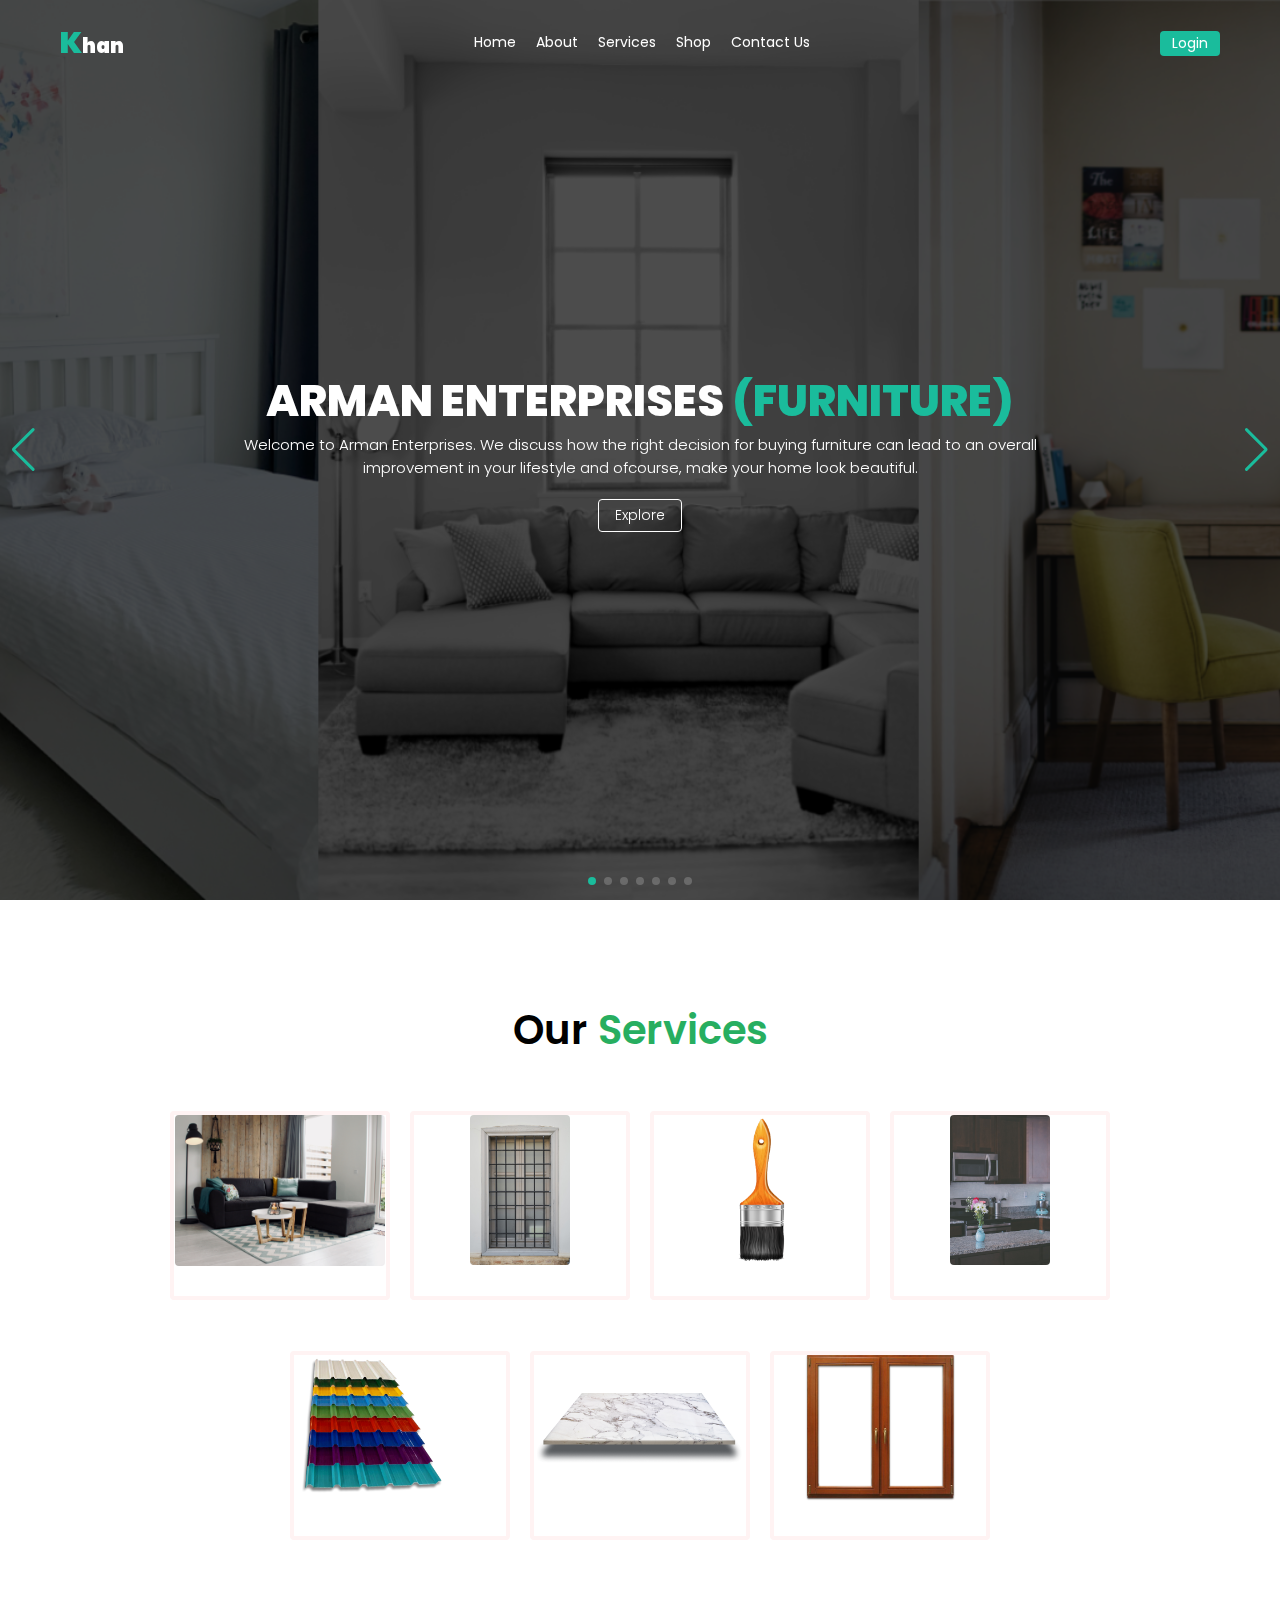
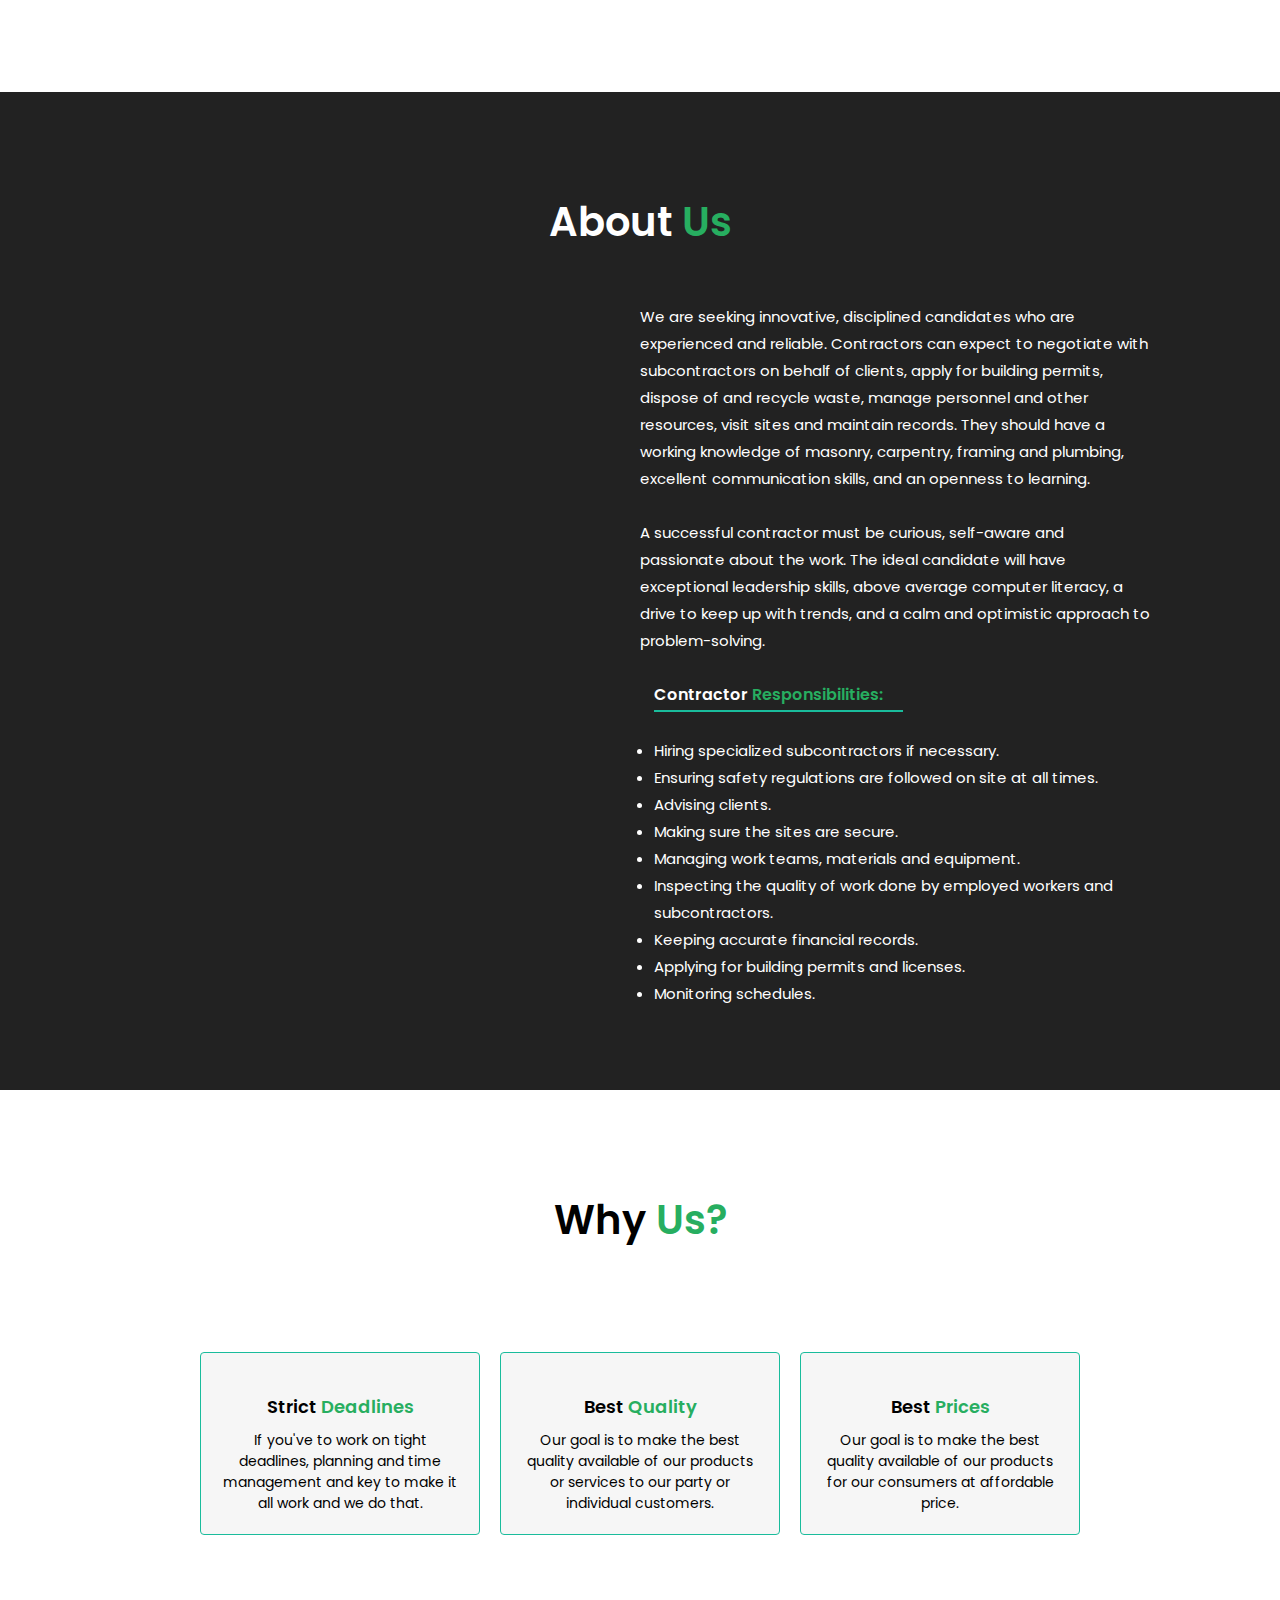
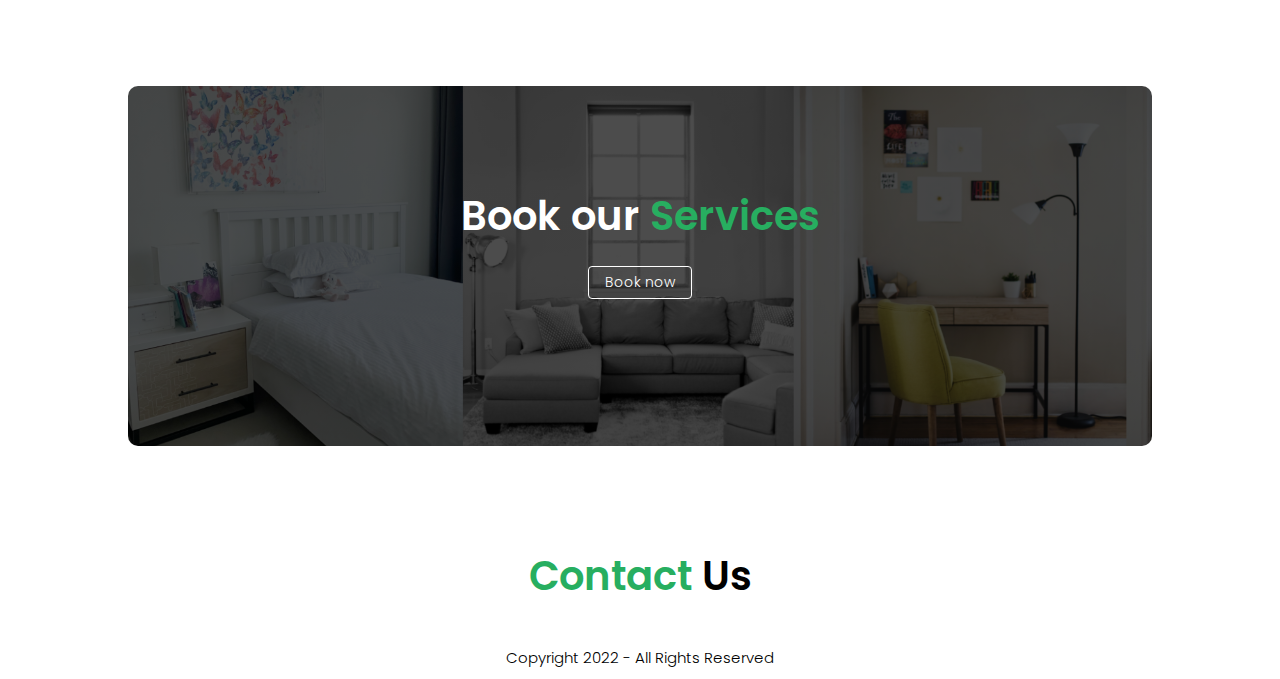
==== index.html @ 98688a34 "All Files committed" ====
<!DOCTYPE html>
<html lang="en">

<head>
    <meta charset="UTF-8">
    <meta http-equiv="X-UA-Compatible" content="IE=edge">
    <meta name="viewport" content="width=device-width, initial-scale=1.0">
    <title>Arman Enterprises</title>
    <script src="https://kit.fontawesome.com/e575e376f5.js" crossorigin="anonymous"></script>
    <link rel="stylesheet" href="css/style.css">
    <link rel="stylesheet" href="css/swiper-bundle.min.css">

</head>

<body>
    <!-- NAVIGATION SECTION -->
    <header class="navigation">
        <nav class="navbar">
            <a href="" class="logo">
                <p class="brand-logo"><span class="big-logo">K</span>han</p>
            </a>
            <ul class="nav-links-group" id="navLinks">
                <i class="fa-solid fa-xmark close" onclick="closeMenu()"></i>
                <li class="nav-list">
                    <a href="" class="nav-links">Home</a>
                </li>
                <li class="nav-list">
                    <a href="" class="nav-links">About</a>
                </li>
                <li class="nav-list">
                    <a href="" class="nav-links">Services</a>
                </li>
                <li class="nav-list">
                    <a href="" class="nav-links">Shop</a>
                </li>
                <li class="nav-list">
                    <a href="" class="nav-links">Contact Us</a>
                </li>
                <a href="" class="log-in">Login</a>
            </ul>
            <a href="" class="log-in" id="small-invisible">Login</a>
            <i class="fa-solid fa-bars menu" onclick="openMenu()"></i>
        </nav>
    </header>

    <!-- BANNER SECTION -->
    <section class="main-banner swiper mySwiper">
        <div class="wrapper swiper-wrapper">
            <div class="slides swiper-slide">
                <img src="img/furniture banner.png" alt="Furniture" class="slides-img">
                <div class="caption">
                    <h2 class="caption-heading">ARMAN ENTERPRISES <span class="main-word">(FURNITURE)</span></h2>
                    <p class="caption-description">Welcome to Arman Enterprises. We discuss how the right decision for
                        buying furniture can lead to an overall <br> improvement in your lifestyle and ofcourse, make
                        your home look beautiful.</p>
                    <a href="" class="hero-btn">Explore</a>
                </div>
            </div>
            <div class="slides swiper-slide">
                <img src="img/grill banner.png" alt="Grill" class="slides-img">
                <div class="caption">
                    <h2 class="caption-heading">ARMAN ENTERPRISES <span class="main-word">(Grill)</span></h2>
                    <p class="caption-description">Windows are the lifelines of every home. We almost have all type of
                        windows design available. To grant more detail <br> on the below button</p>
                    <a href="" class="hero-btn">Explore</a>
                </div>
            </div>
            <div class="slides swiper-slide">
                <img src="img/paint banner.png" alt="Paint" class="slides-img">
                <div class="caption">
                    <h2 class="caption-heading">ARMAN ENTERPRISES <span class="main-word">(Paint)</span></h2>
                    <p class="caption-description">As the seasons change over and we usher in the cooler months, We’re
                        spending a lot of time indoors too, so it’s only <br>natural to want to bring those summer vibes
                        into our homes too.</p>
                    <a href="" class="hero-btn">Explore</a>
                </div>
            </div>
            <div class="slides swiper-slide">
                <img src="img/platform banner.png" alt="Kitchen" class="slides-img">
                <div class="caption">
                    <h2 class="caption-heading">ARMAN ENTERPRISES <span class="main-word">(Kitchen)</span></h2>
                    <p class="caption-description">The design truly stands out as it is characterized by a lack of sharp
                        edges, featuring decorative details that make it <br>perfect for home environments.</p>
                    <a href="" class="hero-btn">Explore</a>
                </div>
            </div>
            <div class="slides swiper-slide">
                <img src="img/roof banner.png" alt="Roof" class="slides-img">
                <div class="caption">
                    <h2 class="caption-heading">ARMAN ENTERPRISES <span class="main-word">(Roof)</span></h2>
                    <p class="caption-description">If you decide on a metal roof for your home, what do you think
                        matters most? Of course, the material, color, style and <br> installation all make a difference
                    </p>
                    <a href="" class="hero-btn">Explore</a>
                </div>
            </div>
            <div class="slides swiper-slide">
                <img src="img/tile project.png" alt="Tiles" class="slides-img">
                <div class="caption">
                    <h2 class="caption-heading">ARMAN ENTERPRISES <span class="main-word">(Tiles)</span></h2>
                    <p class="caption-description">We have one of the most modern and trending tiles that can add a
                        modern and clean touch to one’s space. Its the <br>surface can make your room more elongated and
                        it
                        will ultimately look bigger than it is.</p>
                    <a href="" class="hero-btn">Explore</a>
                </div>
            </div>
            <div class="slides swiper-slide">
                <img src="img/window.jpg" alt="Windows" class="slides-img">
                <div class="caption">
                    <h2 class="caption-heading">ARMAN ENTERPRISES <span class="main-word">(Windows)</span></h2>
                    <p class="caption-description">We have one of the most modern and trending tiles that can add a
                        modern and clean touch to one’s space. Its the <br> surface can make your room more elongated
                        and it
                        will ultimately look bigger than it is.</p>
                    <a href="" class="hero-btn">Explore</a>
                </div>
            </div>
        </div>

        <div class="swiper-button-next banner-btn"></div>
        <div class="swiper-button-prev banner-btn"></div>
        <div class="swiper-pagination"></div>
    </section>


    <!-- SERVICE SECTION -->
    <section class="service sections">
        <h2 class="section-heading">Our <span class="main-word">Services</span></h2>
        <p class="section-description"></p>

        <div class="row">
            <div class="service-col">
                <div class="img-box">
                    <img src="img/single/Furniture.jpg" class="service-img service-img-1" alt="Furniture">
                    <div class="layer">
                        <h3 class="layer-name">Furniture</h3>
                    </div>
                </div>
                <div class="product-name">
                    <h3 class="product-name-mobile">Furniture</h3>
                </div>
            </div>
            <div class="service-col">
                <div class="img-box">
                    <img src="img/single/grill service.jpg" class="service-img service-img-2" alt="Grill">
                    <div class="layer">
                        <h3 class="layer-name">Grill</h3>
                    </div>
                </div>
                <div class="product-name">
                    <h3 class="product-name-mobile">Grill</h3>
                </div>
            </div>
            <div class="service-col">
                <div class="img-box">
                    <img src="img/single/paint.png" class="service-img service-img-3" alt="Paint">
                    <div class="layer">
                        <h3 class="layer-name">Paint</h3>
                    </div>
                </div>
                <div class="product-name">
                    <h3 class="product-name-mobile">Paint</h3>
                </div>
            </div>
            <div class="service-col">
                <div class="img-box">
                    <img src="img/single/kitchen.jpg" class="service-img service-img-4" alt="Kitchen">
                    <div class="layer">
                        <h3 class="layer-name">Kitchen</h3>
                    </div>
                </div>
                <div class="product-name">
                    <h3 class="product-name-mobile">Kitchen</h3>
                </div>
            </div>
            <div class="service-col">
                <div class="img-box">
                    <img src="img/single/roof sevice.png" class="service-img service-img-5" alt="Roof">
                    <div class="layer">
                        <h3 class="layer-name">Roof</h3>
                    </div>
                </div>
                <div class="product-name">
                    <h3 class="product-name-mobile">Roof</h3>
                </div>
            </div>
            <div class="service-col">
                <div class="img-box">
                    <img src="img/single/Tiles service.png" class="service-img service-img-6" alt="Tiles">
                    <div class="layer">
                        <h3 class="layer-name">Tiles</h3>
                    </div>
                </div>
                <div class="product-name">
                    <h3 class="product-name-mobile">Tiles</h3>
                </div>
            </div>
            <div class="service-col">
                <div class="img-box">
                    <img src="img/single/window.png" class="service-img service-img-7" alt="Windows">
                    <div class="layer">
                        <h3 class="layer-name">Windows</h3>
                    </div>
                </div>
                <div class="product-name">
                    <h3 class="product-name-mobile">Windows</h3>
                </div>
            </div>

        </div>
    </section>

    <!-- ABOUT SECTION -->
    <section class="about sections">
        <h2 class="section-heading">About <span class="main-word">Us</span></h2>
        <p class="section-description"></p>

        <div class="row3">
            <div class="about-col">
                <img src="img/single/furniture3.jpg" alt="">

            </div>
            <div class="about-col">
                <p class="about2-description">We are seeking innovative, disciplined candidates who are experienced and
                    reliable. Contractors can expect to negotiate with subcontractors on behalf of clients, apply for
                    building permits, dispose of and recycle waste, manage personnel and other resources, visit sites
                    and maintain records. They should have a working knowledge of masonry, carpentry, framing and
                    plumbing, excellent communication skills, and an openness to learning.<br><br>
                    A successful contractor must be curious, self-aware and passionate about the work. The ideal
                    candidate will have exceptional leadership skills, above average computer literacy, a drive to keep
                    up with trends, and a calm and optimistic approach to problem-solving. <br><br>
                <ul class="about-points">
                    <p class="about-bold">Contractor <span>Responsibilities:</span></p> <br>
                    <li>Hiring specialized subcontractors if necessary. </li>
                    <li>Ensuring safety regulations are followed on site at all times.</li>
                    <li>Advising clients.</li>
                    <li>Making sure the sites are secure.</li>
                    <li>Managing work teams, materials and equipment.</li>
                    <li>Inspecting the quality of work done by employed workers and subcontractors.</li>
                    <li>Keeping accurate financial records.</li>
                    <li>Applying for building permits and licenses.</li>
                    <li>Monitoring schedules.</li>
                </ul> <br><br>

                </p>
            </div>
        </div>
    </section>

    <section class="whyus sections">
        <h2 class="section-heading">Why <span class="main-word">Us?</span></h2>
        <p class="section-description"></p>

        <div class="row">
            <div class="whyus-col row4">
                <i class="fa-regular fa-clock"></i>
                <div class="whyus-description">
                    <h3>Strict <span class="main-word">Deadlines</span></h3>
                    <p>If you've to work on tight deadlines, planning and time management and key to make it all work
                        and we do that.</p>
                </div>
            </div>
            <div class="whyus-col row4">
                <i class="fa-solid fa-certificate"></i>
                <div class="whyus-description">
                    <h3>Best <span class="main-word">Quality</span></h3>
                    <p>Our goal is to make the best quality available of our products or services to our party or individual customers.</p>
                </div>
            </div>
            <div class="whyus-col row4">
                <i class="fa-solid fa-tag"></i>
                <div class="whyus-description">
                    <h3>Best <span class="main-word">Prices</span></h3>
                    <p>Our goal is to make the best quality available of our products for our consumers at affordable
                        price.</p>
                </div>
            </div>
        </div>
    </section>


    <!-- CALL TO ACTION -->
    <section class="cti sections">
        <h2 class="section-heading white">Book our <span class="main-word">Services</span></h2>
        <a href="" class="hero-btn">Book now</a>
    </section>


    <!-- FOOTER SECTION -->
    <section class="sections footer">
        <h2 class="section-heading"><span class="main-word">Contact</span> Us</h2>
        <p class="section-description"></p>

        <div class="footer-row">
            <div class="footer-col">
                <i class="fa-brands fa-whatsapp"></i>
            </div>
            <div class="footer-col">
                <i class="fa-brands fa-twitter"></i>
            </div>
            <div class="footer-col">
                <i class="fa-solid fa-phone"></i>
            </div>
        </div>
        <p class="footer-last">Copyright 2022 - All Rights Reserved</p>
    </section>













    <script src="js/app.js"></script>
    <script src="js/swiper-bundle.min.js"></script>
    <script>
        var swiper = new Swiper(".mySwiper", {
            autoplay: {
                delay: 3000,
                disableOnInteraction: false,
            },
            slidesPerView: 1,
            loop: true,
            pagination: {
                el: ".swiper-pagination",
                clickable: true,
            },
            navigation: {
                nextEl: ".swiper-button-next",
                prevEl: ".swiper-button-prev",
            },
        });
    </script>
</body>

</html>
---- css/style.css ----
@import url('https://fonts.googleapis.com/css2?family=Poppins:wght@100;200;300;400;500;600;700;800;900&display=swap');

* {
    margin: 0;
    padding: 0;
    box-sizing: border-box;
    font-family: 'Poppins', sans-serif;
}

html {
    font-size: 62.5%;
}
img{
    display: block;
    width: 100%;
}

.navigation {
    position: absolute;
    display: flex;
    align-items: center;
    top: 0;
    left: 0;
    width: 100%;
    z-index: 300;
}

.navbar {
    height: 100%;
    width: 100%;
    color: #fff;
    display: flex;
    justify-content: space-between;
    align-items: center;
    padding: 2rem 6rem;
}

a.logo {
    text-decoration: none;
    color: #fff;
}

span.big-logo {
    font-size: 3rem;
    color: #1ABC9C;
    font-weight: 900;
}

.brand-logo {
    font-size: 2rem;
    font-weight: 900;
}

.nav-links-group {
    display: flex;
    align-items: center;
    justify-content: center;
}

.nav-list {
    list-style: none;
    margin: 0 1rem;
}

.nav-links {
    position: relative;
    font-size: 1.4rem;
    padding: 1rem 0;
}

.nav-links::after {
    content: "";
    height: 0.2rem;
    width: 0;
    display: block;
    margin: auto;
    background: #1ABC9C;
}

.nav-links:hover::after {
    width: 100%;
    transition: .3s;
}

a.nav-links {
    text-decoration: none;
    color: #fff;
}

a.log-in {
    color: #fff;
    text-decoration: none;
    font-size: 1.4rem;
    border-radius: 0.4rem;
    padding: 0.2rem 1.2rem;
    background: #1ABC9C;
}

a.log-in:hover {
    background: #27AE60;
    transition: all .3s ease-in;
}
.menu{
    display: none;
}
.close{
    display: none;
}

/* BANNER SECTION */
.main-banner {
    width: 100%;
    height: 100vh;
}

.wrapper,
.slides {
    width: 100%;
    height: 100%;
}

.slides .slides-img {
    width: 100%;
    height: 100%;
    object-fit: cover;
    z-index: 100;
}

.slides::before {
    content: "";
    position: absolute;
    height: 100%;
    width: 100%;
    background: rgba(0, 0, 0, .7);
    z-index: 10;
}

.caption {
    position: absolute;
    top: 50%;
    left: 50%;
    transform: translate(-50%, -50%);
    width: 100%;
    text-align: center;
    z-index: 200;
}

.caption-heading {
    font-size: 4.4rem;
    font-weight: 800;
    color: #fff;
}

.caption-heading span.main-word {
    color: #1ABC9C;
}
.main-word{
    color: #27AE60;
}

.caption-description {
    font-size: 1.5rem;
    font-weight: 300;
    color: #fff;
}

a.hero-btn {
    display: inline-block;
    margin-top: 2rem;
    border: 1px solid #fff;
    border-radius: .4rem;
    background: transparent;
    color: #fff;
    padding: .5rem 1.6rem;
    text-decoration: none;
    font-size: 1.4rem;
    font-weight: 300;
}

a.hero-btn:hover {
    background: #1ABC9C;
    border: 1px solid #1ABC9C;
    color: #000;
    transition: all .3s ease-in;
}


.banner-btn::before,
.banner-btn::after {
    color: #1ABC9C;
}

span.swiper-pagination-bullet {
    background: #fff;
}

span.swiper-pagination-bullet-active {
    background: #1ABC9C;
}
.nav-links-group a.log-in{
    display: none;
}


.sections{
    width: 80%;
    margin: 0 auto;
    text-align: center;
    padding-top: 10rem;
}
.row{
    display: flex;
    justify-content: center;
    align-items: center;
    margin-top: 5%;
    flex-wrap: wrap;
    gap: 0 2rem;
}
.row2{
    display: flex;
    justify-content: space-between;
    flex-wrap: wrap;
}
.row3{
    width: 80%;
    display: flex;
    justify-content: space-between;
    flex-wrap: wrap;
    margin: 0 auto;
}
.row4{
    display: flex;
    flex-direction: column;
    justify-content: center;
    align-items: center;
}
.section-heading{
    font-size: 4rem;
    font-weight: 600;
}

/* SERVICE SECTION */
.service{
    padding-bottom: 10rem;
}
.service-col{
    width: 220px;
    height: 21vh;
    position: relative;
    border-radius: .4rem;
    margin-bottom: 5%;
    overflow: hidden;
    border: 4px solid #fff3f3;
    cursor: pointer;
}
.img-box{
    width: 100%;
}
.img-box img{
    border-radius: .4rem;
}
.layer{
    position: absolute;
    top: 0;
    left: 0;
    width: 100%;
    height: 100%;
    background: rgba(35, 155, 86, .7);
    cursor: pointer;
    opacity: 0;
    border-radius: .4rem;
}
.layer:hover{
    opacity: 1;
    transition: .3s;
}
.layer h3.layer-name{
    width: 100%;
    position: absolute;
    bottom: 0;
    left: 50%;
    transform: translateX(-50%);
    color: #fff;
    font-size: 1.6rem;
    font-weight: 600;
}
.layer:hover h3.layer-name{
    bottom: 50%;
    transition: .3s;
}
.product-name{
    display: none;
}
.product-name-mobile{
    font-size: 1.4rem;
    font-weight: 600;
    /* border: 1px solid #000; */
    border-radius: .4rem;
    display: none;
}
.img-box img.service-img {
    margin: 0 auto;
}
img.service-img.service-img-1{
    width: 99%;
}
img.service-img.service-img-2{
    width: 47%;
}
img.service-img.service-img-3{
    width: 70%;
}
img.service-img.service-img-4{
    width: 47%;
}
img.service-img.service-img-5{
    width: 94%;
}
img.service-img.service-img-6{
    width: 97%;
}
img.service-img.service-img-7{
    width: 72%;
}

/* ABOUT SECTION */
.about{
    width: 100%;
    background: #222;
    color: #fff;
}
.about-col{
    margin-top: 5%; 
    margin-bottom: 5%; 
}
.about-col:nth-child(1){
    flex-basis: 40%;
}
.about-col:nth-child(2){
    flex-basis: 50%;
}
.about-col:nth-child(2) p.about2-description{
    font-size: 1.5rem;
    text-align: left;
    line-height: 1.8;
}
ul.about-points{
    font-size: 1.5rem;
    text-align: left;
    padding-left: 1.4rem;
    line-height: 1.8;
}

p.about-bold{
    font-weight: 600;
    font-size: 1.6rem;
    position: relative;
    display: block;
}
p.about-bold::after{
    content: "";
    position: absolute;
    width: 50%;
    height: 0.2rem;
    background: #1ABC9C;
    margin: auto;
    display: block;
}
p.about-bold span {
    color: #27AE60;
}



/* WHY US SECTION */
.whyus{
    padding-bottom: 10rem;
}
.whyus-col{
    margin-top: 5%;
    border: 1px solid #1ABC9C;
    display: flex;
    align-items: center;
    width: 280px;
    margin-bottom: 5%;
    background: #f6f6f6;
    border-radius: .4rem;
}
.whyus-col:hover{
    transform: translateY(-18px);
    box-shadow: 0 0 2rem rgba(0, 0, 0, .7);
    transition: .3s;
}
.whyus-col i{
    font-size: 5rem;
    padding: 2rem 0;
    color: #2E4053;
}
.whyus-col .whyus-description{
    padding: 0 2rem 2rem;
}
.whyus-col .whyus-description h3{
    font-size: 1.8rem;
    font-weight: 600;
    margin-bottom: 1rem;
}
.whyus-col .whyus-description p{
    font-size: 1.4rem;
}

/* CALL TO ACTION */
.cti{
    width: 80%;
    height: 40vh;
    border-radius: 1rem;
    background: linear-gradient(rgba(0, 0, 0, .7), rgba(0, 0, 0, .7)), url(/img/furniture\ banner.png) no-repeat center center/cover;
}
.white{
    color: #fff;
}



/* FOOTER SECTION */
.footer{
    width: 100%;
    padding-bottom: 0;
}
.footer-row{
    display: flex;
    justify-content: center;
    align-items: center;
    margin-top: 2rem;
}
.footer-col{
    font-size: 1.8rem;
    cursor: pointer;
    margin: 1rem .5rem 0;
}
.footer-col i{
    color: #f44336;
}
.footer-last{
    font-size: 1.5rem;
    font-weight: 300;
    padding: 1rem 0;
}




















/* MEDIA QUERIES STARTS HERE!!! */


/* WIDTH: 1080PX */
@media(max-width: 1080px) {
    /* BANNER SECTION */
    .caption{
        width: 90%;
    }
    .caption .caption-heading {
        font-size: 3.8rem;
    }
    .caption .caption-description{
        font-size: 1.4rem;
    }
    a.hero-btn{
        font-size: 1.3rem;
    }
    .banner-btn::before,
    .banner-btn::after {
        display: none;
    }

    .about-col:nth-child(2) p.about2-description{
        font-size: 1.4rem;
    }
    .section-heading{
        font-size: 3.6rem;
    }

}
@media(max-width: 990px){
    .product-name{
        display: block;
    }
    .product-name-mobile{
        display: block;
        padding-top: 0.5rem;
        border: none;
    }
    .service-col{
        height: 25vh;
    }
    .layer{
        display: none;
    }
    .row2{
        flex-direction: column;
    }
    .row3{
        flex-direction: column;
    }
}

@media(max-width: 768px){
    /* NAVBAR SECTION */
    .navbar{
        padding: 1rem 2rem;
    }
    .close{
        position: absolute;
        top: 0;
        right: 0;
        padding: 1.2rem 1.5rem;
        font-size: 2rem;
        cursor: pointer;
        display: block;
    }
    .nav-links-group a.log-in{
        display: inline-block;
        margin-left: 1rem;
        margin-top: 2rem;
    }
    #small-invisible{
        display: none;
    }
    .menu{
        display: block;
        font-size: 2.5rem;
        margin-left: 2rem;
        cursor: pointer;
    }
    .nav-links-group{
        display: block;
        position: fixed;
        top: 0;
        right: -800px;
        background: #fff;
        color: #000;
        width: 330px;
        height: 100vh;
        border-top-left-radius: .4rem;
        border-bottom-left-radius: .4rem;
        padding: 12% 2rem;
        transition: all .3s ease-in-out;
    }
    a.nav-links{
        color: #000;
        margin: .4rem .2rem;
    }

    /* BANNER SECTION */
    .caption .caption-heading{
        font-size: 3rem;
        margin-bottom: 1rem;
    }
    .section-heading{
        font-size: 2.8rem;
    }

}

@media(max-width: 525px){
    /* BANNER SECTION */
    .sections{
        width: 90%;
    }
    .about{
        width: 100%;
    }
    .caption{
        width: 90%;
    }
    .caption h2.caption-heading{
        font-size: 2.6rem;
    }
    .caption p.caption-description{
        font-size: 1.3rem;
        font-weight: 400;
    }
    .section-heading{
        font-size: 2.4rem;
    }
    .about-col:nth-child(2) p.about2-description{
        font-size: 1.3rem;
    }
}
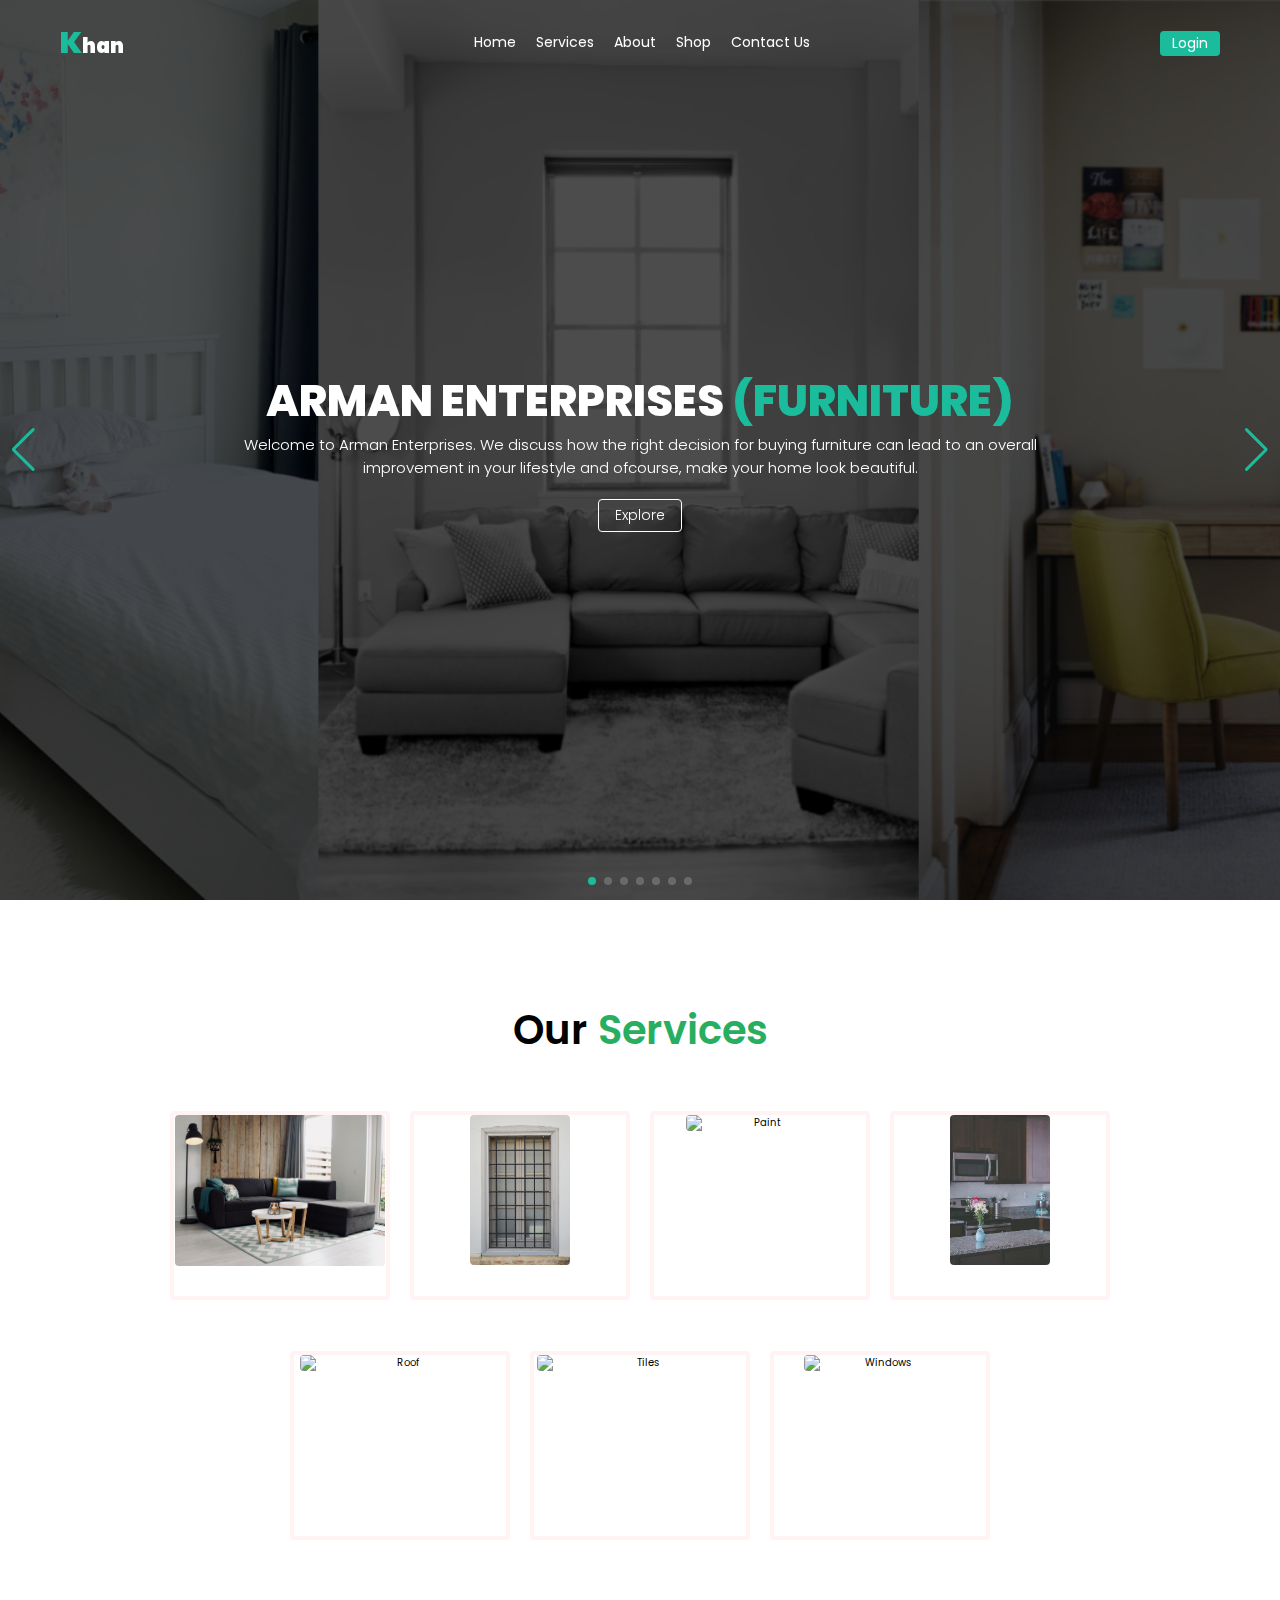
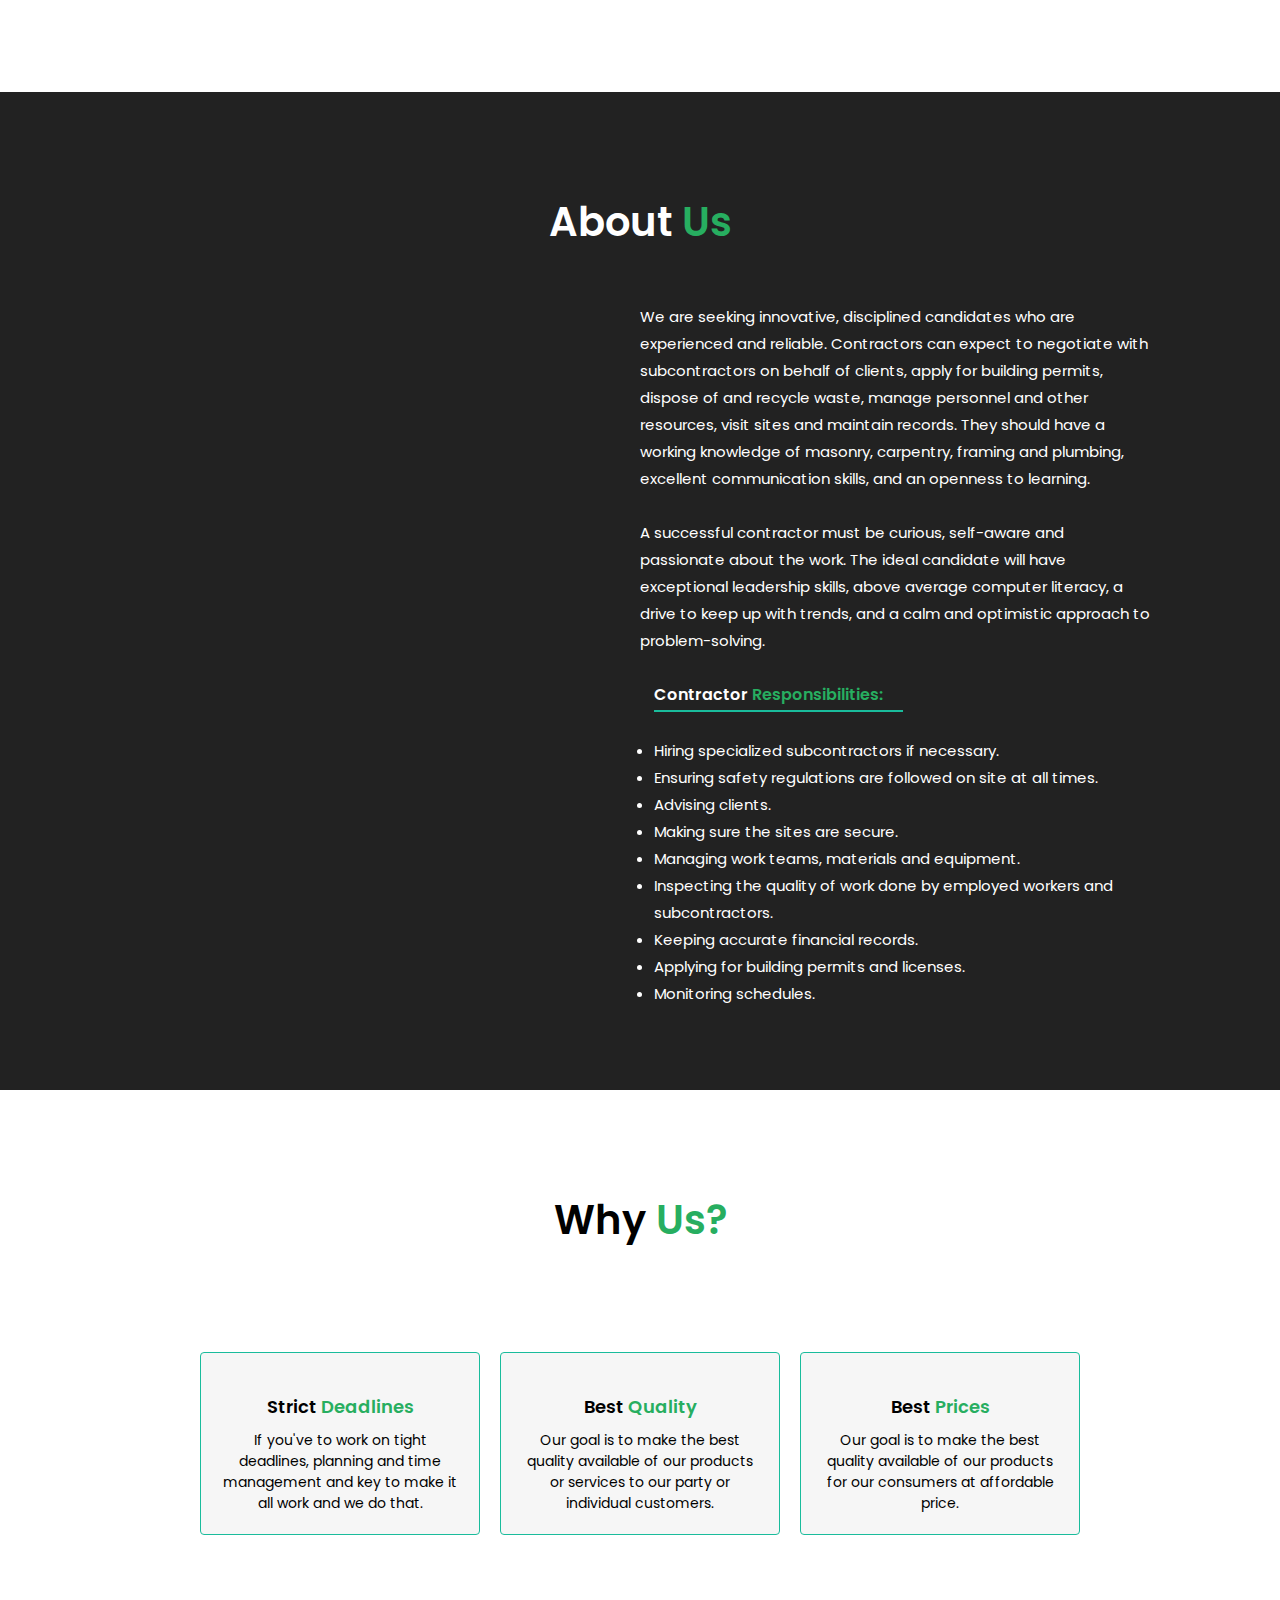
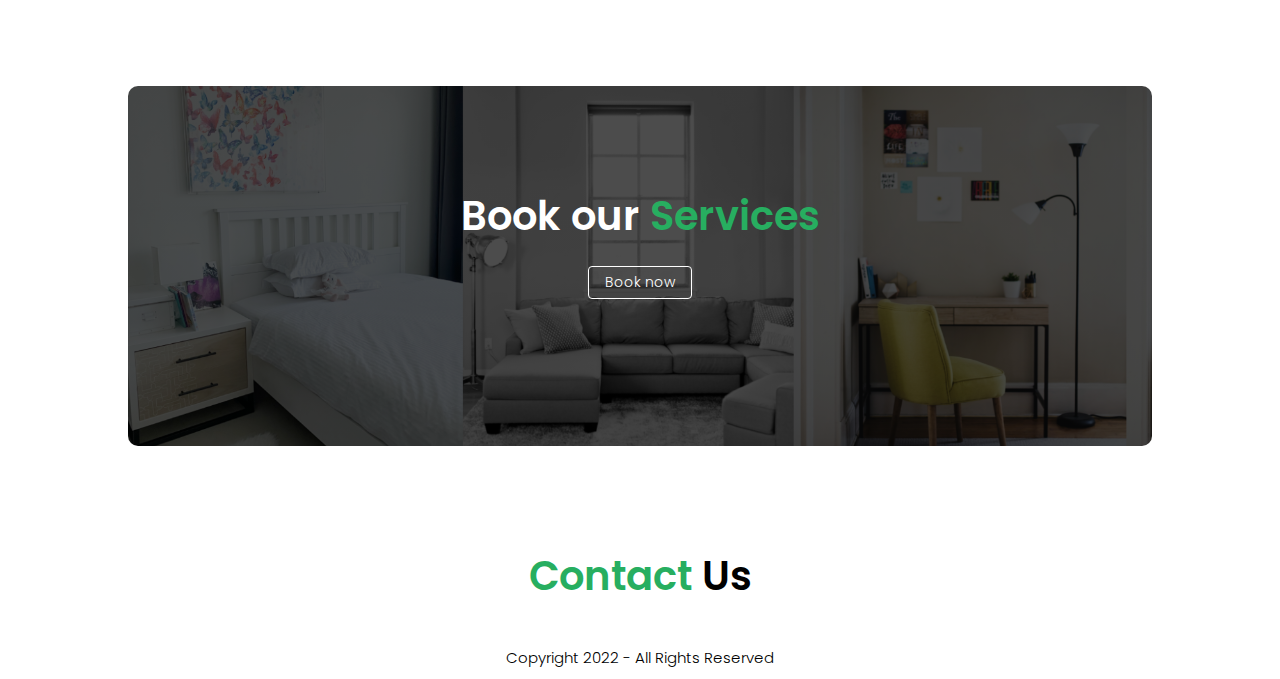
==== commit 9e4c4b2d: "Update index.html" ====
--- a/index.html
+++ b/index.html
@@ -16,25 +16,25 @@
     <!-- NAVIGATION SECTION -->
     <header class="navigation">
         <nav class="navbar">
-            <a href="" class="logo">
+            <a href="index.html" class="logo">
                 <p class="brand-logo"><span class="big-logo">K</span>han</p>
             </a>
             <ul class="nav-links-group" id="navLinks">
                 <i class="fa-solid fa-xmark close" onclick="closeMenu()"></i>
                 <li class="nav-list">
-                    <a href="" class="nav-links">Home</a>
-                </li>
-                <li class="nav-list">
-                    <a href="" class="nav-links">About</a>
-                </li>
-                <li class="nav-list">
-                    <a href="" class="nav-links">Services</a>
-                </li>
-                <li class="nav-list">
-                    <a href="" class="nav-links">Shop</a>
-                </li>
-                <li class="nav-list">
-                    <a href="" class="nav-links">Contact Us</a>
+                    <a href="index.html" class="nav-links">Home</a>
+                </li>
+                <li class="nav-list">
+                    <a href="service.html" class="nav-links">Services</a>
+                </li>
+                <li class="nav-list">
+                    <a href="about.html" class="nav-links">About</a>
+                </li>
+                <li class="nav-list">
+                    <a href="shop.html" class="nav-links">Shop</a>
+                </li>
+                <li class="nav-list">
+                    <a href="contact.html" class="nav-links">Contact Us</a>
                 </li>
                 <a href="" class="log-in">Login</a>
             </ul>
@@ -154,7 +154,7 @@
             </div>
             <div class="service-col">
                 <div class="img-box">
-                    <img src="img/single/paint.png" class="service-img service-img-3" alt="Paint">
+                    <img src="img/single/paint.jpg" class="service-img service-img-3" alt="Paint">
                     <div class="layer">
                         <h3 class="layer-name">Paint</h3>
                     </div>
@@ -176,7 +176,7 @@
             </div>
             <div class="service-col">
                 <div class="img-box">
-                    <img src="img/single/roof sevice.png" class="service-img service-img-5" alt="Roof">
+                    <img src="img/single/roof service.jpg" class="service-img service-img-5" alt="Roof">
                     <div class="layer">
                         <h3 class="layer-name">Roof</h3>
                     </div>
@@ -187,7 +187,7 @@
             </div>
             <div class="service-col">
                 <div class="img-box">
-                    <img src="img/single/Tiles service.png" class="service-img service-img-6" alt="Tiles">
+                    <img src="img/single/Tile service.jpg" class="service-img service-img-6" alt="Tiles">
                     <div class="layer">
                         <h3 class="layer-name">Tiles</h3>
                     </div>
@@ -198,7 +198,7 @@
             </div>
             <div class="service-col">
                 <div class="img-box">
-                    <img src="img/single/window.png" class="service-img service-img-7" alt="Windows">
+                    <img src="img/single/window.jpg" class="service-img service-img-7" alt="Windows">
                     <div class="layer">
                         <h3 class="layer-name">Windows</h3>
                     </div>
@@ -248,6 +248,7 @@
         </div>
     </section>
 
+    <!-- WHYUS SECTION -->
     <section class="whyus sections">
         <h2 class="section-heading">Why <span class="main-word">Us?</span></h2>
         <p class="section-description"></p>
@@ -294,13 +295,14 @@
 
         <div class="footer-row">
             <div class="footer-col">
-                <i class="fa-brands fa-whatsapp"></i>
+                <a href="contact.html">
+                    <i class="fa-solid fa-phone"></i>
+                </a>
             </div>
             <div class="footer-col">
-                <i class="fa-brands fa-twitter"></i>
-            </div>
-            <div class="footer-col">
-                <i class="fa-solid fa-phone"></i>
+                <a href="contact.html">
+                    <i class="fa-solid fa-envelope"></i>
+                </a>
             </div>
         </div>
         <p class="footer-last">Copyright 2022 - All Rights Reserved</p>
@@ -340,4 +342,4 @@
     </script>
 </body>
 
-</html>+</html>
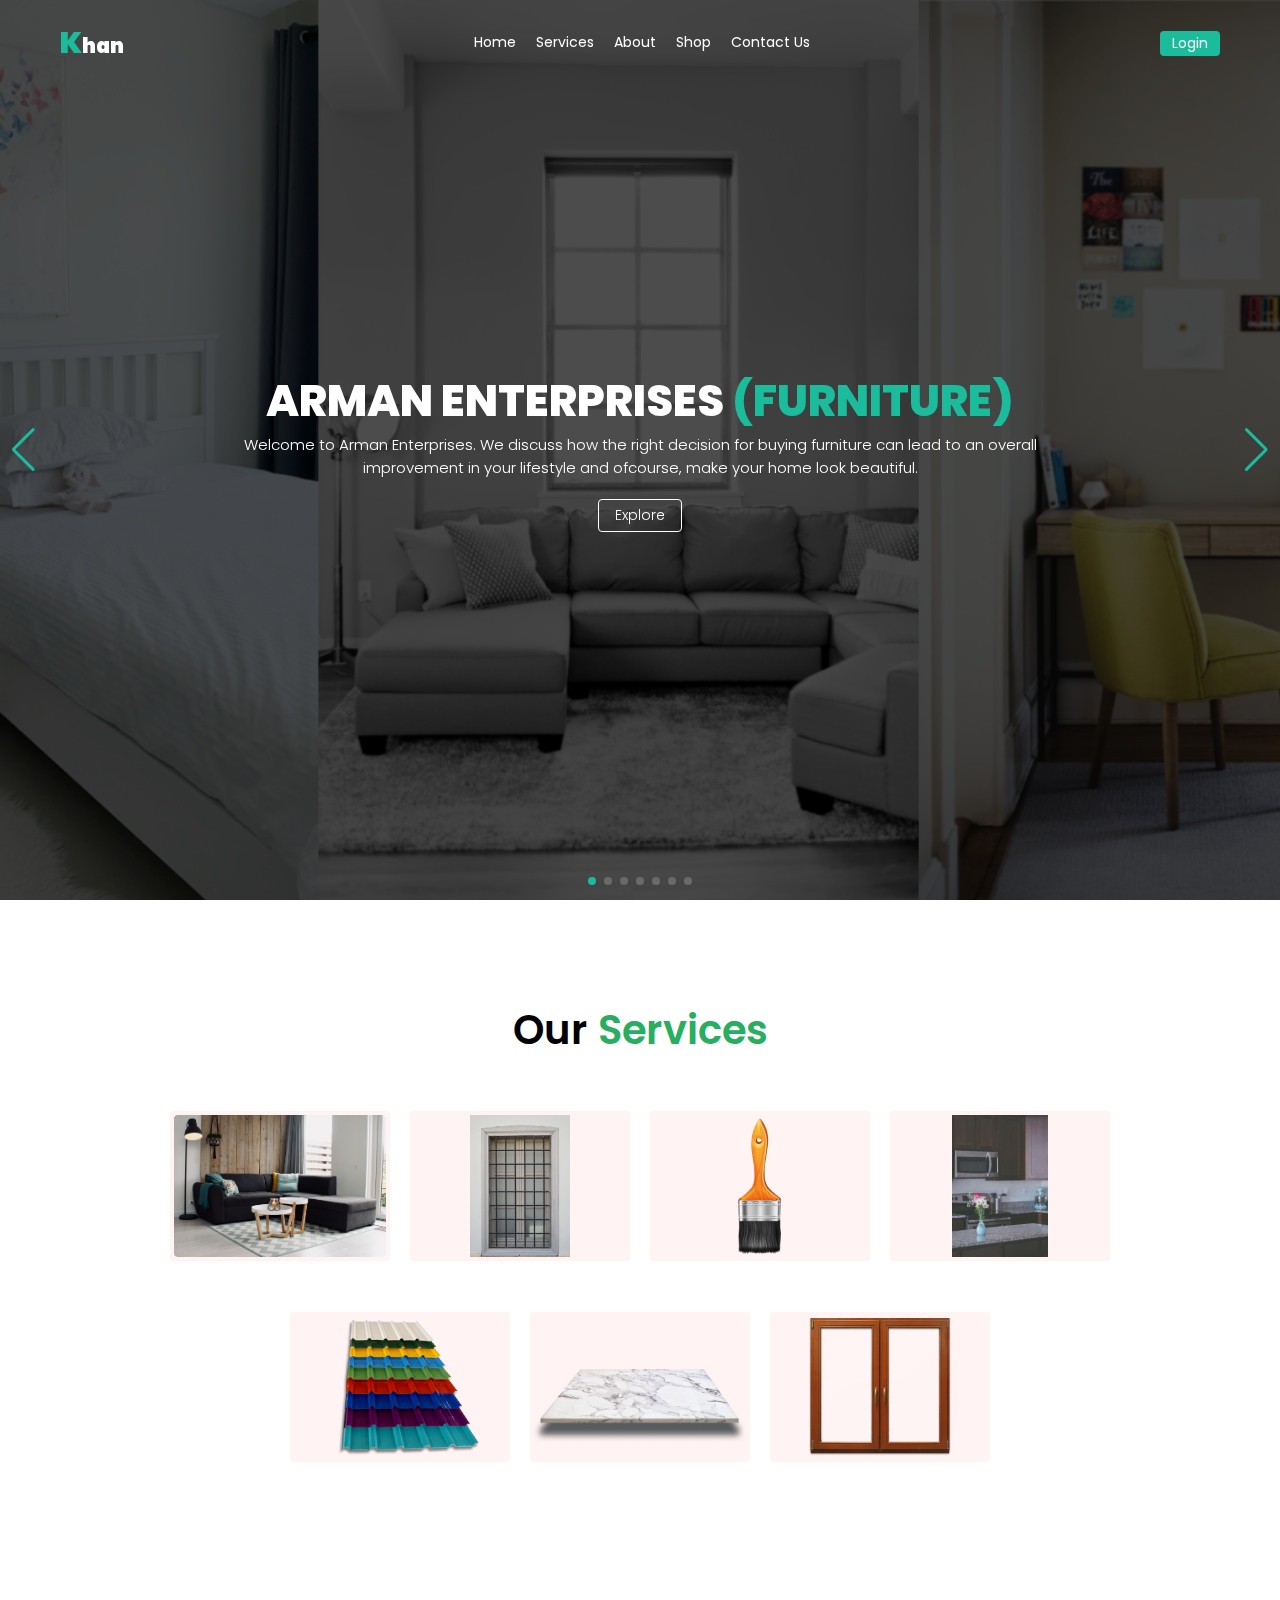
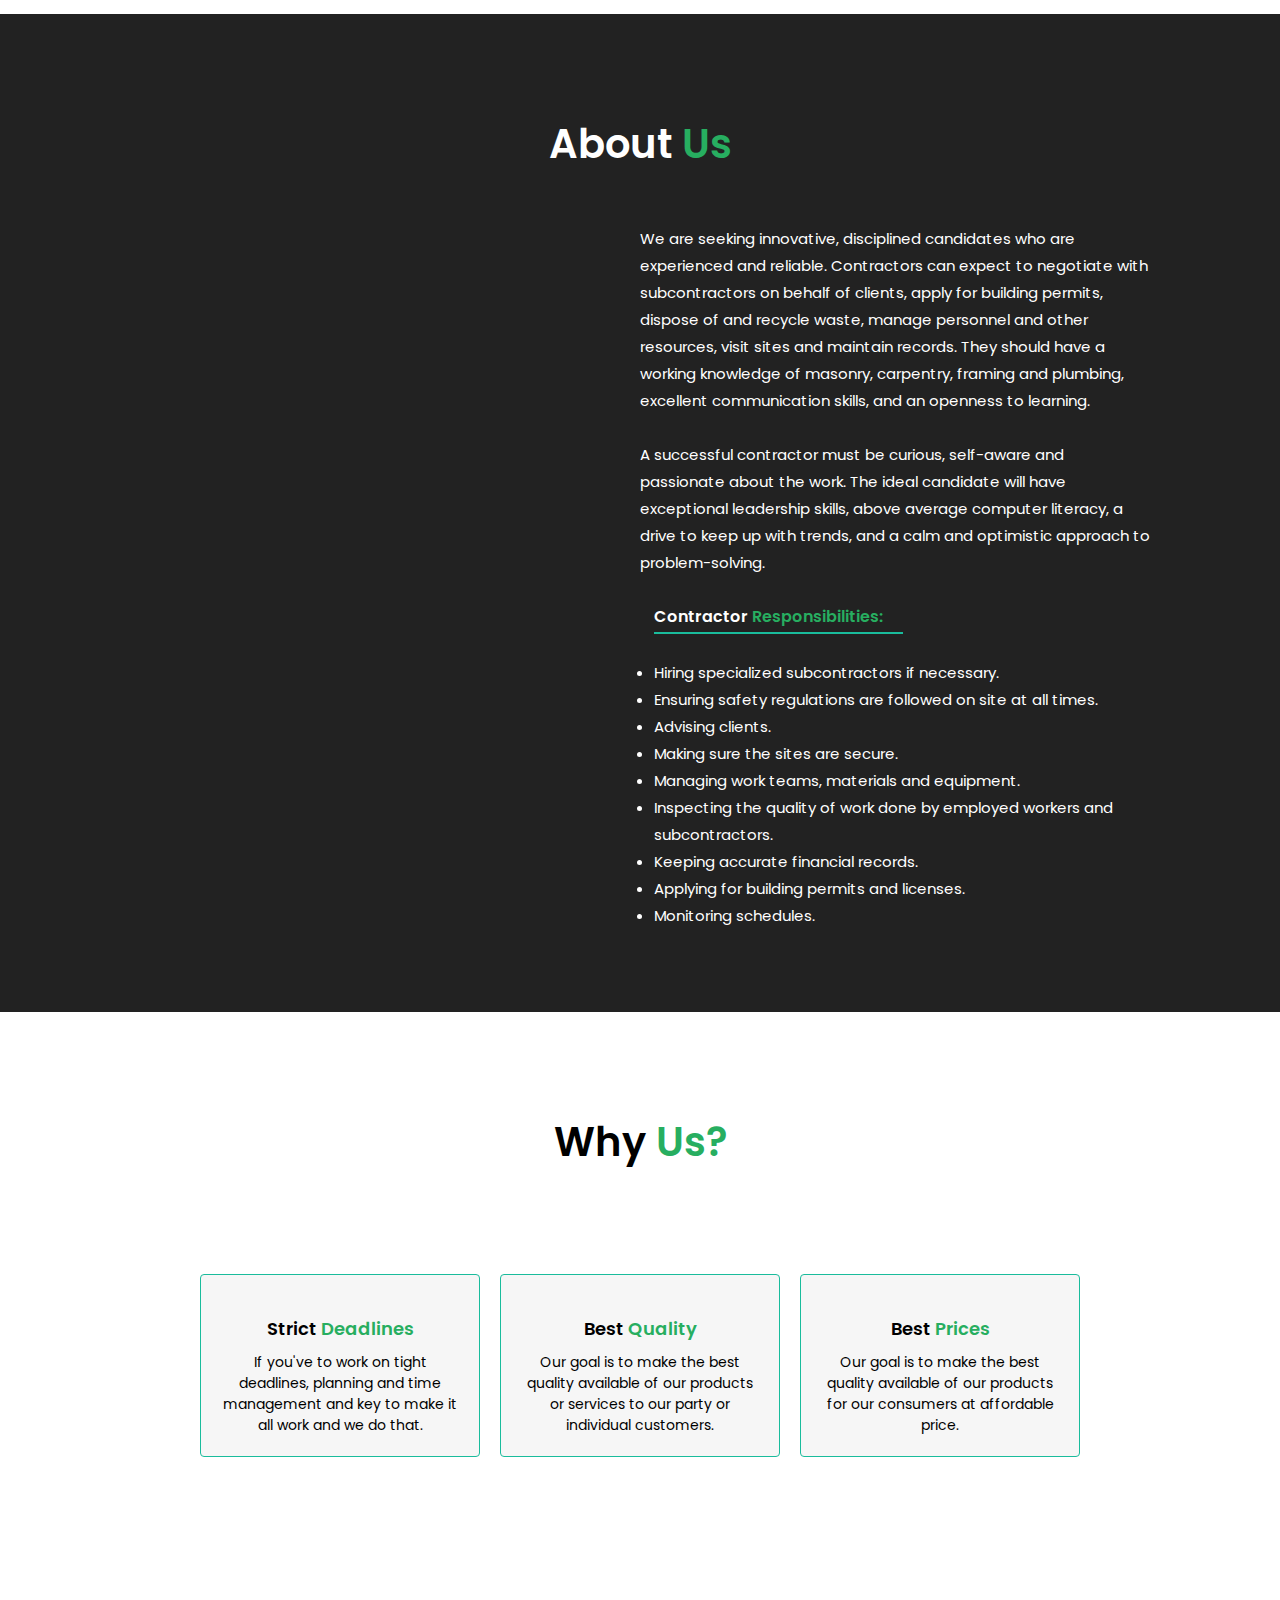
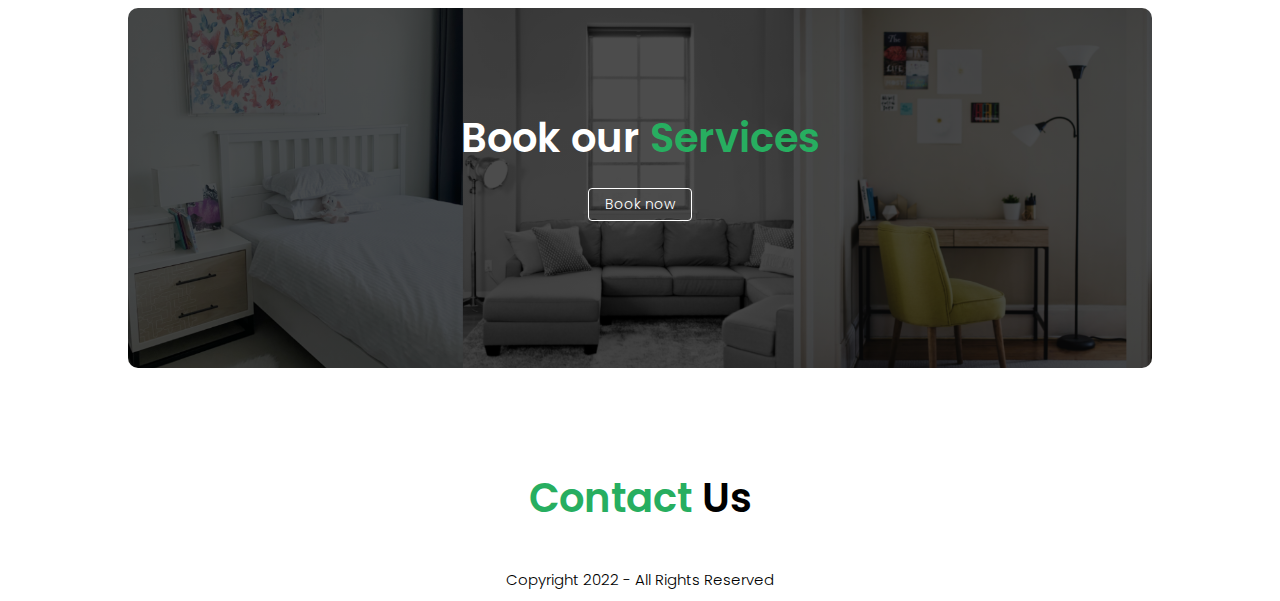
==== commit 722e4a29: "All Files Added" ====
--- a/index.html
+++ b/index.html
@@ -7,8 +7,8 @@
     <meta name="viewport" content="width=device-width, initial-scale=1.0">
     <title>Arman Enterprises</title>
     <script src="https://kit.fontawesome.com/e575e376f5.js" crossorigin="anonymous"></script>
-    <link rel="stylesheet" href="css/style.css">
-    <link rel="stylesheet" href="css/swiper-bundle.min.css">
+    <link rel="stylesheet" href="/css/style.css">
+    <link rel="stylesheet" href="/css/swiper-bundle.min.css">
 
 </head>
 
@@ -16,25 +16,25 @@
     <!-- NAVIGATION SECTION -->
     <header class="navigation">
         <nav class="navbar">
-            <a href="index.html" class="logo">
+            <a href="/index.html" class="logo">
                 <p class="brand-logo"><span class="big-logo">K</span>han</p>
             </a>
             <ul class="nav-links-group" id="navLinks">
                 <i class="fa-solid fa-xmark close" onclick="closeMenu()"></i>
                 <li class="nav-list">
-                    <a href="index.html" class="nav-links">Home</a>
-                </li>
-                <li class="nav-list">
-                    <a href="service.html" class="nav-links">Services</a>
-                </li>
-                <li class="nav-list">
-                    <a href="about.html" class="nav-links">About</a>
-                </li>
-                <li class="nav-list">
-                    <a href="shop.html" class="nav-links">Shop</a>
-                </li>
-                <li class="nav-list">
-                    <a href="contact.html" class="nav-links">Contact Us</a>
+                    <a href="/index.html" class="nav-links">Home</a>
+                </li>
+                <li class="nav-list">
+                    <a href="/service.html" class="nav-links">Services</a>
+                </li>
+                <li class="nav-list">
+                    <a href="/about.html" class="nav-links">About</a>
+                </li>
+                <li class="nav-list">
+                    <a href="/shop.html" class="nav-links">Shop</a>
+                </li>
+                <li class="nav-list">
+                    <a href="/contact.html" class="nav-links">Contact Us</a>
                 </li>
                 <a href="" class="log-in">Login</a>
             </ul>
@@ -47,7 +47,7 @@
     <section class="main-banner swiper mySwiper">
         <div class="wrapper swiper-wrapper">
             <div class="slides swiper-slide">
-                <img src="img/furniture banner.png" alt="Furniture" class="slides-img">
+                <img src="/img/furniture banner.png" alt="Furniture" class="slides-img">
                 <div class="caption">
                     <h2 class="caption-heading">ARMAN ENTERPRISES <span class="main-word">(FURNITURE)</span></h2>
                     <p class="caption-description">Welcome to Arman Enterprises. We discuss how the right decision for
@@ -57,7 +57,7 @@
                 </div>
             </div>
             <div class="slides swiper-slide">
-                <img src="img/grill banner.png" alt="Grill" class="slides-img">
+                <img src="/img/grill banner.png" alt="Grill" class="slides-img">
                 <div class="caption">
                     <h2 class="caption-heading">ARMAN ENTERPRISES <span class="main-word">(Grill)</span></h2>
                     <p class="caption-description">Windows are the lifelines of every home. We almost have all type of
@@ -66,7 +66,7 @@
                 </div>
             </div>
             <div class="slides swiper-slide">
-                <img src="img/paint banner.png" alt="Paint" class="slides-img">
+                <img src="/img/paint banner.png" alt="Paint" class="slides-img">
                 <div class="caption">
                     <h2 class="caption-heading">ARMAN ENTERPRISES <span class="main-word">(Paint)</span></h2>
                     <p class="caption-description">As the seasons change over and we usher in the cooler months, We’re
@@ -76,7 +76,7 @@
                 </div>
             </div>
             <div class="slides swiper-slide">
-                <img src="img/platform banner.png" alt="Kitchen" class="slides-img">
+                <img src="/img/platform banner.png" alt="Kitchen" class="slides-img">
                 <div class="caption">
                     <h2 class="caption-heading">ARMAN ENTERPRISES <span class="main-word">(Kitchen)</span></h2>
                     <p class="caption-description">The design truly stands out as it is characterized by a lack of sharp
@@ -85,7 +85,7 @@
                 </div>
             </div>
             <div class="slides swiper-slide">
-                <img src="img/roof banner.png" alt="Roof" class="slides-img">
+                <img src="/img/roof banner.png" alt="Roof" class="slides-img">
                 <div class="caption">
                     <h2 class="caption-heading">ARMAN ENTERPRISES <span class="main-word">(Roof)</span></h2>
                     <p class="caption-description">If you decide on a metal roof for your home, what do you think
@@ -95,7 +95,7 @@
                 </div>
             </div>
             <div class="slides swiper-slide">
-                <img src="img/tile project.png" alt="Tiles" class="slides-img">
+                <img src="/img/tile project.png" alt="Tiles" class="slides-img">
                 <div class="caption">
                     <h2 class="caption-heading">ARMAN ENTERPRISES <span class="main-word">(Tiles)</span></h2>
                     <p class="caption-description">We have one of the most modern and trending tiles that can add a
@@ -106,7 +106,7 @@
                 </div>
             </div>
             <div class="slides swiper-slide">
-                <img src="img/window.jpg" alt="Windows" class="slides-img">
+                <img src="/img/window.jpg" alt="Windows" class="slides-img">
                 <div class="caption">
                     <h2 class="caption-heading">ARMAN ENTERPRISES <span class="main-word">(Windows)</span></h2>
                     <p class="caption-description">We have one of the most modern and trending tiles that can add a
@@ -132,7 +132,7 @@
         <div class="row">
             <div class="service-col">
                 <div class="img-box">
-                    <img src="img/single/Furniture.jpg" class="service-img service-img-1" alt="Furniture">
+                    <img src="/img/single/Furniture.jpg" class="service-img service-img-1" alt="Furniture">
                     <div class="layer">
                         <h3 class="layer-name">Furniture</h3>
                     </div>
@@ -143,7 +143,7 @@
             </div>
             <div class="service-col">
                 <div class="img-box">
-                    <img src="img/single/grill service.jpg" class="service-img service-img-2" alt="Grill">
+                    <img src="/img/single/grill service.jpg" class="service-img service-img-2" alt="Grill">
                     <div class="layer">
                         <h3 class="layer-name">Grill</h3>
                     </div>
@@ -154,7 +154,7 @@
             </div>
             <div class="service-col">
                 <div class="img-box">
-                    <img src="img/single/paint.jpg" class="service-img service-img-3" alt="Paint">
+                    <img src="/img/single/paint.jpg" class="service-img service-img-3" alt="Paint">
                     <div class="layer">
                         <h3 class="layer-name">Paint</h3>
                     </div>
@@ -165,7 +165,7 @@
             </div>
             <div class="service-col">
                 <div class="img-box">
-                    <img src="img/single/kitchen.jpg" class="service-img service-img-4" alt="Kitchen">
+                    <img src="/img/single/kitchen.jpg" class="service-img service-img-4" alt="Kitchen">
                     <div class="layer">
                         <h3 class="layer-name">Kitchen</h3>
                     </div>
@@ -176,7 +176,7 @@
             </div>
             <div class="service-col">
                 <div class="img-box">
-                    <img src="img/single/roof service.jpg" class="service-img service-img-5" alt="Roof">
+                    <img src="/img/single/roof service.jpg" class="service-img service-img-5" alt="Roof">
                     <div class="layer">
                         <h3 class="layer-name">Roof</h3>
                     </div>
@@ -187,7 +187,7 @@
             </div>
             <div class="service-col">
                 <div class="img-box">
-                    <img src="img/single/Tile service.jpg" class="service-img service-img-6" alt="Tiles">
+                    <img src="/img/single/Tile service.jpg" class="service-img service-img-6" alt="Tiles">
                     <div class="layer">
                         <h3 class="layer-name">Tiles</h3>
                     </div>
@@ -198,7 +198,7 @@
             </div>
             <div class="service-col">
                 <div class="img-box">
-                    <img src="img/single/window.jpg" class="service-img service-img-7" alt="Windows">
+                    <img src="/img/single/window.jpg" class="service-img service-img-7" alt="Windows">
                     <div class="layer">
                         <h3 class="layer-name">Windows</h3>
                     </div>
@@ -218,7 +218,7 @@
 
         <div class="row3">
             <div class="about-col">
-                <img src="img/single/furniture3.jpg" alt="">
+                <img src="/img/single/furniture3.jpg" alt="">
 
             </div>
             <div class="about-col">
@@ -295,12 +295,12 @@
 
         <div class="footer-row">
             <div class="footer-col">
-                <a href="contact.html">
+                <a href="/contact.html">
                     <i class="fa-solid fa-phone"></i>
                 </a>
             </div>
             <div class="footer-col">
-                <a href="contact.html">
+                <a href="/contact.html">
                     <i class="fa-solid fa-envelope"></i>
                 </a>
             </div>
@@ -320,14 +320,14 @@
 
 
 
-    <script src="js/app.js"></script>
-    <script src="js/swiper-bundle.min.js"></script>
+    <script src="/js/app.js"></script>
+    <script src="/js/swiper-bundle.min.js"></script>
     <script>
         var swiper = new Swiper(".mySwiper", {
-            autoplay: {
-                delay: 3000,
-                disableOnInteraction: false,
-            },
+            // autoplay: {
+            //     delay: 3000,
+            //     disableOnInteraction: false,
+            // },
             slidesPerView: 1,
             loop: true,
             pagination: {
@@ -342,4 +342,4 @@
     </script>
 </body>
 
-</html>
+</html>--- a/css/style.css
+++ b/css/style.css
@@ -219,6 +219,7 @@
 .row2{
     display: flex;
     justify-content: space-between;
+    align-items: center;
     flex-wrap: wrap;
 }
 .row3{
@@ -234,6 +235,21 @@
     justify-content: center;
     align-items: center;
 }
+.row5{
+    width: 80%;
+    display: flex;
+    justify-content: center;
+    align-items: center;
+    margin: 0 auto;
+    flex-wrap: wrap;
+}
+.row6{
+    display: flex;
+    justify-content: space-between;
+    align-items: flex-start;
+    flex-wrap: wrap;
+    margin: 0 auto;
+}
 .section-heading{
     font-size: 4rem;
     font-weight: 600;
@@ -245,7 +261,6 @@
 }
 .service-col{
     width: 220px;
-    height: 21vh;
     position: relative;
     border-radius: .4rem;
     margin-bottom: 5%;
@@ -254,9 +269,15 @@
     cursor: pointer;
 }
 .img-box{
+    position: relative;
+    width: 220px;
+    height: 142px;
     width: 100%;
 }
 .img-box img{
+    position: absolute;
+    height: 100%;
+    object-fit: cover;
     border-radius: .4rem;
 }
 .layer{
@@ -288,40 +309,18 @@
     bottom: 50%;
     transition: .3s;
 }
-.product-name{
+.service-col .product-name{
+    border: 1px solid #ccc;
+    border-radius: .4rem;
+    position: relative;
+    padding: .4rem 0;
     display: none;
 }
-.product-name-mobile{
+h3.product-name-mobile {
+    font-weight: 400;
     font-size: 1.4rem;
-    font-weight: 600;
-    /* border: 1px solid #000; */
-    border-radius: .4rem;
-    display: none;
-}
-.img-box img.service-img {
-    margin: 0 auto;
-}
-img.service-img.service-img-1{
-    width: 99%;
-}
-img.service-img.service-img-2{
-    width: 47%;
-}
-img.service-img.service-img-3{
-    width: 70%;
-}
-img.service-img.service-img-4{
-    width: 47%;
-}
-img.service-img.service-img-5{
-    width: 94%;
-}
-img.service-img.service-img-6{
-    width: 97%;
-}
-img.service-img.service-img-7{
-    width: 72%;
-}
+}
+
 
 /* ABOUT SECTION */
 .about{
@@ -435,7 +434,7 @@
 .footer-col{
     font-size: 1.8rem;
     cursor: pointer;
-    margin: 1rem .5rem 0;
+    margin: 1rem 1.4rem 0;
 }
 .footer-col i{
     color: #f44336;
@@ -449,15 +448,79 @@
 
 
 
-
-
-
-
-
-
-
-
-
+/* CONTACT SECTION */
+.contact .row6 .contact-col{
+    flex-basis: 48%;
+}
+.contact-col div{
+    display: flex;
+    align-items: center;
+    margin-bottom: 4rem;
+}
+.contact-col div i{
+    color: #f44336;
+    margin: 1rem;
+    margin-right: 3rem;
+    font-size: 2rem;
+}
+.contact-col div span{
+    display: flex;
+    flex-direction: column;
+    /* justify-content: start; */
+    align-items: flex-start;
+}
+.contact-col div span h5{
+    font-size: 1.4rem;
+    font-weight: 400;
+    margin-bottom: .5rem;
+}
+.contact-col div span p{
+    font-size: 1.2rem;
+    font-weight: 300;
+}
+.contact-col form {
+    display: flex;
+    flex-direction: column;
+    justify-content: center;
+    width: 100%;
+}
+.contact-col form input,
+.contact-col form textarea{
+    width: 100%;
+    padding: 1rem 1rem;
+    outline: none;
+    border: 1px solid #1ABC9C;
+    margin-bottom: 1.2rem;
+    font-size: 1.4rem;
+    background: #fff6f6;
+    border-radius: 0.2rem;
+}
+
+.form-btn{
+    margin-top: 2rem;
+    font-size: 1.5rem;
+    text-decoration: none;
+    border: 1px solid #ccc;
+    display: block;
+    background: transparent;
+    color: #27AE60;
+    padding: 1rem 1rem;
+    border-radius: .4rem;
+    cursor: pointer;
+}
+.form-btn:hover{
+    background: #27AE60;
+    color: #fff;
+    transition: all .3s ease-in;
+}
+
+.sub-banner{
+    height: 50vh;
+}
+.caption-sub-heading{
+    font-size: 3.2rem;
+    color: #fff;
+}
 
 
 
@@ -495,18 +558,17 @@
         font-size: 3.6rem;
     }
 
+    .caption .caption-sub-heading {
+        font-size: 3rem;
+    }
+    .footer-last{
+        font-size: 1.4rem;
+    }
+
 }
 @media(max-width: 990px){
-    .product-name{
+    .service-col .product-name{
         display: block;
-    }
-    .product-name-mobile{
-        display: block;
-        padding-top: 0.5rem;
-        border: none;
-    }
-    .service-col{
-        height: 25vh;
     }
     .layer{
         display: none;
@@ -516,6 +578,12 @@
     }
     .row3{
         flex-direction: column;
+    }
+    .row6{
+        flex-direction: column;
+    }
+    .contact-col{
+        width: 100%;
     }
 }
 
@@ -523,6 +591,12 @@
     /* NAVBAR SECTION */
     .navbar{
         padding: 1rem 2rem;
+    }
+    .nav-list{
+        padding: 1.2rem 0;
+    }
+    .nav-links::after {
+        display: none;
     }
     .close{
         position: absolute;
@@ -575,6 +649,11 @@
         font-size: 2.8rem;
     }
 
+    .caption .caption-sub-heading {
+        font-size: 3rem;
+    }
+
+
 }
 
 @media(max-width: 525px){
@@ -601,4 +680,9 @@
     .about-col:nth-child(2) p.about2-description{
         font-size: 1.3rem;
     }
+
+    .caption .caption-sub-heading {
+        font-size: 2.4rem;
+    }
+
 }